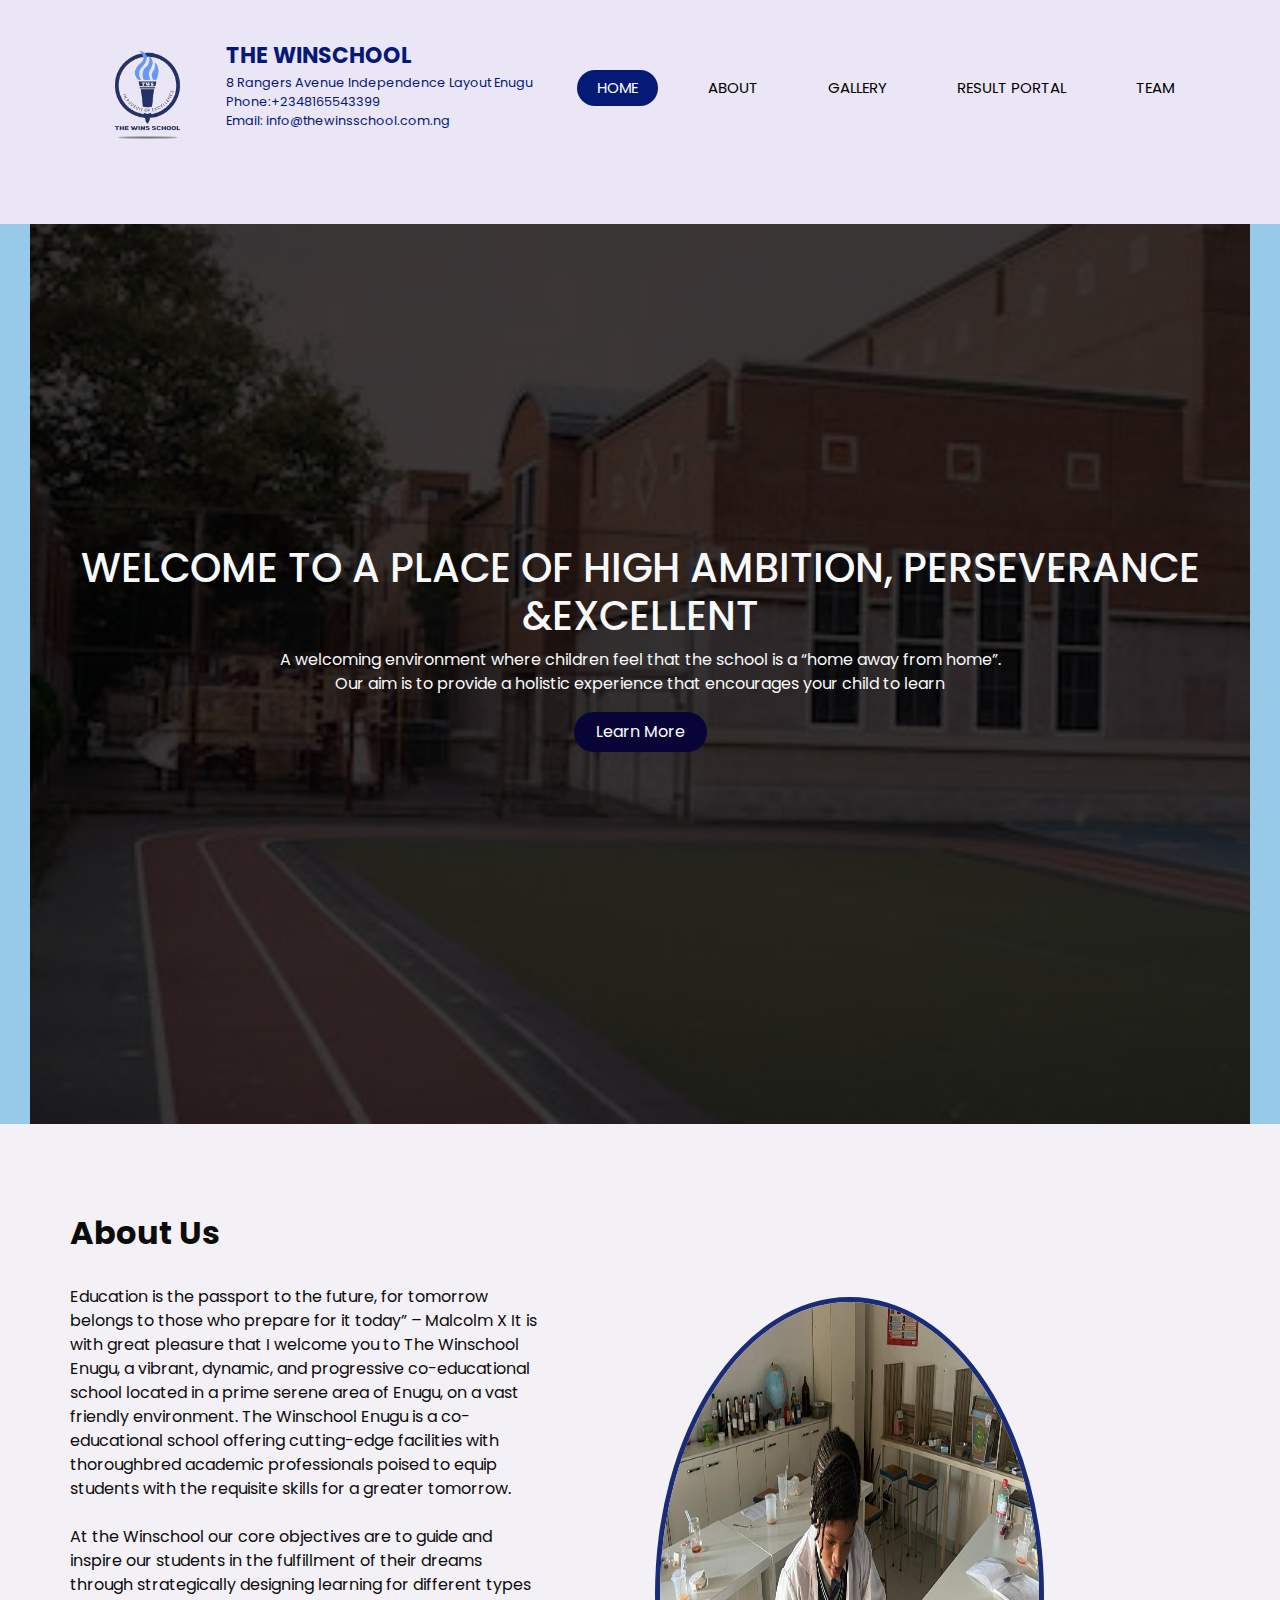
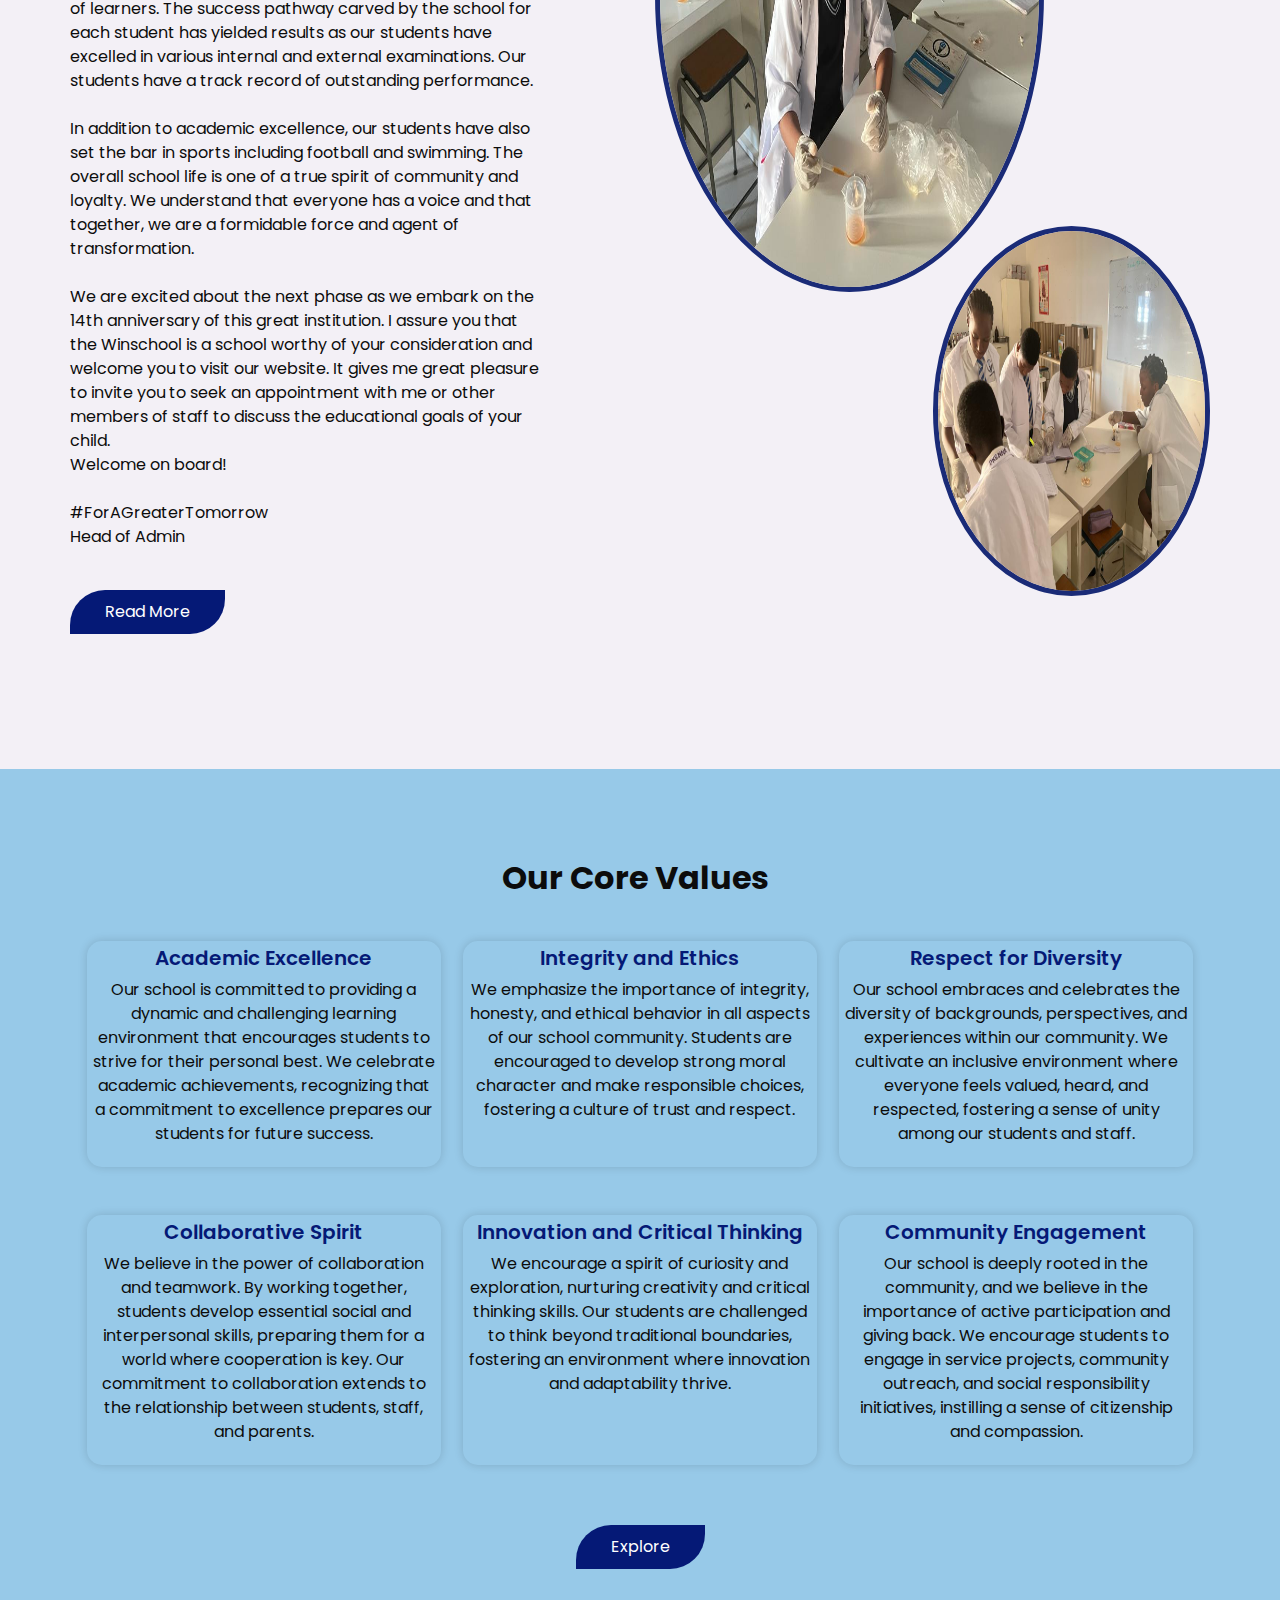
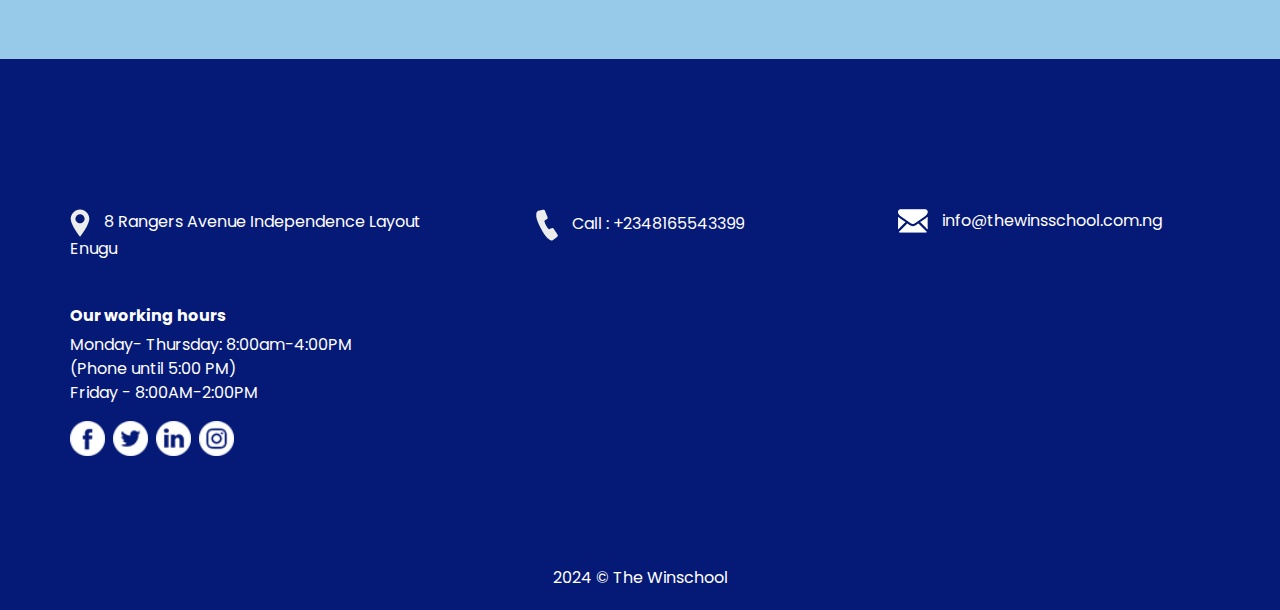
==== about.html @ da22a0fa "commit" ====
<!DOCTYPE html>
<html>

<head>
  <!-- Basic -->
  <meta charset="utf-8" />
  <meta http-equiv="X-UA-Compatible" content="IE=edge" />
  <!-- Mobile Metas -->
  <meta name="viewport" content="width=device-width, initial-scale=1, shrink-to-fit=no" />
  <!-- Site Metas -->
  <meta name="keywords" content="" />
  <meta name="description" content="" />
  <meta name="author" content="" />

  <title>THE WINSCHOOL</title>


  <!-- slider stylesheet -->
  <link rel="stylesheet" type="text/css" href="https://cdnjs.cloudflare.com/ajax/libs/OwlCarousel2/2.1.3/assets/owl.carousel.min.css" />

  <!-- bootstrap core css -->
  <link rel="stylesheet" type="text/css" href="css/bootstrap.css" />

  <!-- fonts style -->
  <link href="https://fonts.googleapis.com/css?family=Poppins:400,600,700&display=swap" rel="stylesheet">
  <!-- Custom styles for this template -->
  <link href="css/style.css" rel="stylesheet" />

  <!-- carousel style -->
  <!-- <link rel="stylesheet" href="owlcarousel/css/owl.carousel.min.css">
  <link rel="stylesheet" href="owlcarousel/css/owl.theme.default.min.css"> -->

  <!-- responsive style -->
  <link href="css/responsive.css" rel="stylesheet" />
</head>

<body class="sub_page" style="background-color: rgb(151, 201, 232);">

  <div class="hero_area">
    <!-- header section strats -->
    <header class="header_section pb-5">
      <div class="container">
        <nav class="navbar navbar-expand-lg custom_nav-container ">
          <a class="navbar-brand" href="index.html">
            <img  style="width: 150px;"  src="images/logo.png" alt="">
            <span>
              THE WINSCHOOL
            <h6><small>8 Rangers Avenue Independence Layout Enugu 
             <br> Phone:+2348165543399
             <br> Email: info@thewinsschool.com.ng</small></h6>
            </span>
          </a>
          <button class="navbar-toggler" type="button" data-toggle="collapse" data-target="#navbarSupportedContent"
            aria-controls="navbarSupportedContent" aria-expanded="false" aria-label="Toggle navigation">
            <span class="s-1"> </span>
            <span class="s-2"> </span>
            <span class="s-3"> </span>
          </button>

          <div class="collapse navbar-collapse" id="navbarSupportedContent">
            <div class="d-flex ml-auto flex-column flex-lg-row align-items-center">
              <ul class="navbar-nav  ">
                <li class="nav-item active">
                  <a class="nav-link" href="index.html">Home <span class="sr-only">(current)</span></a>
                </li>
                <li class="nav-item">
                  <a class="nav-link" href="about.html"> About</a>
                </li>
                <li class="nav-item">
                  <a class="nav-link" href="gallery.html"> Gallery </a>
                </li>
                <li class="nav-item">
                  <a class="nav-link" href="check-result.html">Result Portal </a>
                </li>
                <li class="nav-item">
                  <a class="nav-link" href="our team.html"> Team </a>
                </li>
              </ul>
            </div>
          </div>
        </nav>
      </div>
    </header>
    <!-- end header section -->
  </div>
  <div class="container-fluid">
     <div class="col-md-12">
      <div class="content " style="background: #3c3636 url(./images/eviron.jpeg) no-repeat center; opacity: 1.5; background-blend-mode: multiply; background-size: cover; height: 100vh;">
        <div class="text-box text-center text-light" style="padding-top: 20em;">
          <h1 class="">WELCOME TO A PLACE OF HIGH AMBITION, PERSEVERANCE &EXCELLENT</h1>
          <p >  A welcoming environment where children feel that the school is a “home away from home”.  
            <br> Our aim is to provide a holistic experience that encourages your child to learn <br> </p>
          <button style="border: #090437; border-radius: 35px; background-color: #090437; color: #fff; padding: 8px 22px;">Learn More</button>
        </div>
      </div>
     </div>
  </div>

  <!-- about section -->
  <section class="about_section layout_padding">
    <div class="container">
      <div class="row">
        <div class="col-md-6">
          <div class="detail-box">
            <div class="heading_container">
              <h2>
                About Us
              </h2>
            </div>
            <!-- <h4>History of our School</h4> -->
            <p>
              Education is the passport to the future, for tomorrow belongs to those who prepare for it today”
              – Malcolm X

            
              It is with great pleasure that I welcome you to The Winschool Enugu, a vibrant, dynamic, and progressive co-educational school located in a prime serene area of Enugu, on a vast friendly environment.   
              The Winschool Enugu is a co-educational school offering cutting-edge facilities with thoroughbred academic professionals poised to equip students with the requisite skills for a greater tomorrow. <br> <br>

              At the Winschool our core objectives are to guide and inspire our students in the fulfillment of their dreams through strategically designing learning for different types of learners.
              The success pathway carved by the school for each student has yielded results as our students have excelled in various internal and external examinations. Our students have a track record of outstanding performance. <br><br>
              
              In addition to academic excellence, our students have also set the bar in sports including football and swimming.
              The overall school life is one of a true spirit of community and loyalty. We understand that everyone has a voice and that together, we are a formidable force and agent of transformation. <br><br>

              We are excited about the next phase as we embark on the 14th anniversary of this great institution. I assure you that the Winschool is a school worthy of your consideration and welcome you to visit our website. It gives me great pleasure to invite you to seek an appointment with me or other members of staff to discuss the educational goals of your child.  <br>
              Welcome on board!<br><br>

              #ForAGreaterTomorrow<br>
              Head of Admin

            </p>
            <a href="">
              Read More
            </a>
          </div>
        </div>
        <div class="col-md-6">
          <div class="img_container">
            <div class="img-box b1">
              <img src="images/lab.jpeg" alt="" style="height: 65vh;"/>
            </div>
            <div class="img-box b2">
              <img src="images/labb.jpg" alt="" style="height: 40vh;"/>
            </div>
          </div>

        </div>

      </div>
    </div>
  </section>

  <!-- end about section -->

  <!--  Insight -->
  <section class="service_section layout_padding">
    <div class="container">
      <div class="heading_container">
        <h2>
          Our Core Values
        </h2>
      </div>

      <div class="service_container">
        <div class="box mb-5">
          <!-- <div class="img-box">
            <img src="images/chem_lab.jpg" class="img1" alt="">
          </div> -->
          <div class="detail-box">
            <h5>
              Academic Excellence
            </h5>
            <p>
              Our school is committed to providing a dynamic and challenging learning environment that encourages students to strive for their personal best. 
              We celebrate academic achievements, recognizing that a commitment to excellence prepares our students for future success.
            </p>
          </div>
        </div>
        <div class="box mb-5">
          <div class="detail-box">
            <h5>
              Integrity and Ethics
            </h5>
            <p>
            We emphasize the importance of integrity, honesty, and ethical behavior in all aspects of our school community. Students are encouraged to develop strong moral character and make responsible choices, fostering a culture of trust and respect.
            </p>
          </div>
        </div>
        <div class="box mb-5 active">
          <div class="detail-box">
            <h5>
              Respect for Diversity
            </h5>
            <p>
             Our school embraces and celebrates the diversity of backgrounds, perspectives, and experiences within our community. We cultivate an inclusive environment where everyone feels valued, heard, and respected, fostering a sense of unity among our students and staff.
            </p>
          </div>
        </div>
        <div class="box">
          <div class="detail-box">
            <h5>
              Collaborative Spirit
            </h5>
            <p>
           We believe in the power of collaboration and teamwork. By working together, students develop essential social and interpersonal skills, preparing them for a world where cooperation is key. Our commitment to collaboration extends to the relationship between students, staff, and parents.
            </p>
          </div>
        </div>
        <div class="box ">
          <div class="detail-box">
            <h5>
              Innovation and Critical Thinking
            </h5>
            <p>
              We encourage a spirit of curiosity and exploration, nurturing creativity and critical thinking skills. 
              Our students are challenged to think beyond traditional boundaries, fostering an environment where innovation and adaptability thrive.
          </div>
        </div>
        <div class="box">
          <div class="detail-box">
            <h5>
              Community Engagement
            </h5>
            <p>
              Our school is deeply rooted in the community, and we believe in the importance of active participation and giving back.
               We encourage students to engage in service projects, community outreach, and social responsibility initiatives, 
               instilling a sense of citizenship and compassion.
            </p>
          </div>
        </div>
      </div>
      <div class="btn-box">
        <a href="">
          Explore
        </a>
      </div>
    </div>
  </section>
  <!-- end insight -->

  <!-- contact section -->
  <section class="info_section layout_padding">
    <div class="container">
      <div class="info_contact">
        <div class="row">
          <div class="col-md-4">
            <a href="">
              <img src="images/location-white.png" alt="">
              <span>
                8 Rangers Avenue Independence Layout Enugu
              </span>
            </a>
          </div>
          <div class="col-md-4">
            <a href="">
              <img src="images/telephone-white.png" alt="">
              <span>
                Call : +2348165543399
              </span>
            </a>
          </div>
          <div class="col-md-4">
            <a href="">
              <img src="images/envelope-white.png" alt="">
              <span>
                info@thewinsschool.com.ng
              </span>
            </a>
          </div>
         
        </div>
        
      </div>
      <!-- <div class="col-md-4">
        <a href="">
          <img src="images/envelope-white.png" alt="">
          <span>
            info@thewinsschool.com.ng <br><br>
          </span>
        </a>
      </div> -->
      <div>
          
        <h6>
         Our working hours
        </h6>
        <p>Monday- Thursday: 8:00am-4:00PM <br>
          (Phone until 5:00 PM) <br>
          Friday - 8:00AM-2:00PM <br>
        </p>
      </div>
      <div class="row">
        <div class="col-md-4 col-lg-3">
          <div class="info_social">
            <div>
              <a href="https://facebook.com">
                <img src="images/fb.png" alt="">
              </a>
            </div>
            <div>
              <a href="https://twitter.com">
                <img src="images/twitter.png" alt="">
              </a>
            </div>
            <div>
              <a href="https://linkedin">
                <img src="images/linkedin.png" alt="">
              </a>
            </div>
            <div>
              <a href="https://instagram.com">
                <img src="images/instagram.png" alt="">
              </a>
            </div>
          </div>
          <div>
          </div>
        </div>
        
      </div>
    </div>
    
  </section>

  <!-- end info section -->

  <!-- footer section -->
  <footer class="container-fluid footer_section">
    <div class="container">
      <div class="row">
        <div class="col-lg-7 col-md-9 mx-auto">
          <p>2024
            &copy;
            <a href="https://conceptschool.com">The Winschool</a>
          </p>
        </div>
      </div>
    </div>
  </footer>
  <!-- footer section -->
  <script src="js/jquery-3.4.1.min.js"></script>
  <script src="js/bootstrap.js"></script>

</body>

</html>
---- css/style.css ----
/* #f5b47ae2 */
body {
  font-family: "Poppins", sans-serif;
  color: #0c0c0c;
  background-color: #f8f5f5;
}

.layout_padding {
  padding-top: 90px;
  padding-bottom: 90px;
}

.layout_padding2 {
  padding-top: 45px;
  padding-bottom: 45px;
}

.layout_padding2-top {
  padding-top: 45px;
}

.layout_padding2-bottom {
  padding-bottom: 45px;
}

.layout_padding-top {
  padding-top: 90px;
}

.layout_padding-bottom {
  padding-bottom: 90px;
}

.heading_container {
  display: -webkit-box;
  display: -ms-flexbox;
  display: flex;
  -webkit-box-pack: start;
      -ms-flex-pack: start;
          justify-content: flex-start;
  -webkit-box-align: center;
      -ms-flex-align: center;
          align-items: center;
  text-align: center;
}

.heading_container h2 {
  position: relative;
  font-weight: bold;
  margin-right: 10px;
}

.heading_container img {
  width: 30px;
}

/*header section*/
.hero_area {
  height: 98vh;
  position: relative;
  display: -webkit-box;
  display: -ms-flexbox;
  display: flex;
  -webkit-box-orient: vertical;
  -webkit-box-direction: normal;
      -ms-flex-direction: column;
          flex-direction: column;
  background-color: #eae6f5;
}

.sub_page .hero_area {
  height: auto;
}

.header_section .container {
  padding: 0;
}

.header_section .nav_container {
  margin: 0 auto;
}

.custom_nav-container .navbar-nav .nav-item .nav-link {
  padding: 7px 20px;
  margin: 10px 15px;
  color: #000000;
  text-align: center;
  border-radius: 35px;
  text-transform: uppercase;
  font-size: 15px;
}

.custom_nav-container .navbar-nav .nav-item.active .nav-link, .custom_nav-container .navbar-nav .nav-item:hover .nav-link {
  background-color: #051976;
  color: #ffffff;
}

a,
a:hover,
a:focus {
  text-decoration: none;
}

a:hover,
a:focus {
  color: initial;
}

.btn,
.btn:focus {
  outline: none !important;
  -webkit-box-shadow: none;
          box-shadow: none;
}

.custom_nav-container .nav_search-btn {
  background-image: url(../images/search-icon.png);
  background-size: 22px;
  background-repeat: no-repeat;
  background-position-y: 7px;
  width: 35px;
  height: 35px;
  padding: 0;
  border: none;
}

.navbar-brand {
  display: -webkit-box;
  display: -ms-flexbox;
  display: flex;
  -webkit-box-align: center;
      -ms-flex-align: center;
          align-items: center;
}

.navbar-brand img {
  margin-right: 5px;
  width: 35px;
}

.navbar-brand span {
  font-size: 22px;
  font-weight: 700;
  color: #051976;
}

.custom_nav-container {
  z-index: 99999;
}

.navbar-expand-lg .navbar-collapse {
  -webkit-box-align: end;
      -ms-flex-align: end;
          align-items: flex-end;
}

.custom_nav-container .navbar-toggler {
  outline: none;
}

.custom_nav-container .navbar-toggler {
  padding: 0;
  width: 37px;
  height: 42px;
}

.custom_nav-container .navbar-toggler span {
  display: block;
  width: 35px;
  height: 4px;
  background-color: #051976;
  margin: 7px 0;
  -webkit-transition: all .3s;
  transition: all .3s;
}

.custom_nav-container .navbar-toggler[aria-expanded="true"] .s-1 {
  -webkit-transform: rotate(45deg);
          transform: rotate(45deg);
  margin: 0;
  margin-bottom: -4px;
}

.custom_nav-container .navbar-toggler[aria-expanded="true"] .s-2 {
  display: none;
}

.custom_nav-container .navbar-toggler[aria-expanded="true"] .s-3 {
  -webkit-transform: rotate(-45deg);
          transform: rotate(-45deg);
  margin: 0;
  margin-top: -4px;
}

.custom_nav-container .navbar-toggler[aria-expanded="false"] .s-1,
.custom_nav-container .navbar-toggler[aria-expanded="false"] .s-2,
.custom_nav-container .navbar-toggler[aria-expanded="false"] .s-3 {
  -webkit-transform: none;
          transform: none;
}

/*end header section*/
/* slider section */
.slider_section {
  -webkit-box-flex: 1;
      -ms-flex: 1;
          flex: 1;
  display: -webkit-box;
  display: -ms-flexbox;
  display: flex;
  -webkit-box-align: center;
      -ms-flex-align: center;
          align-items: center;
  position: relative;
  z-index: 2;
  color: #3b3a3a;
  padding-bottom: 90px;
}

.slider_section .row {
  -webkit-box-align: center;
      -ms-flex-align: center;
          align-items: center;
}

.slider_section .detail_box {
  color: #000000;
}

.slider_section .detail_box h1 {
  text-transform: uppercase;
  font-weight: bold;
}

.slider_section .detail_box p {
  margin-top: 20px;
}

.slider_section .detail_box a {
  display: inline-block;
  padding: 10px 40px;
  background-color: #051976;
  color: #ffffff;
  border-bottom-right-radius: 35px;
  border-top-left-radius: 35px;
  margin-top: 35px;
}

.slider_section .detail_box a:hover {
  background-color: #0b2ecc;
}

.slider_section .img_container {
  border: 7px solid #11205f;
  border-radius: 100%;
  overflow: hidden;
}

.slider_section .img_container div#carouselExampleContarols {
  width: 100%;
  position: unset;
}

.slider_section .img_container .img-box img {
  width: 100%;
}

.slider_section .carousel-control-prev,
.slider_section .carousel-control-next {
  top: initial;
  left: initial;
  bottom: 5%;
  right: 10%;
  width: 45px;
  height: 45px;
  border: none;
  border-radius: 100%;
  opacity: 1;
  background-repeat: no-repeat;
  background-size: 8px;
  background-position: center;
}

.slider_section .carousel-control-prev {
  background-image: url(../images/prev.png);
  background-color: peachpuff;
  -webkit-transform: translate(-85px, 30px);
          transform: translate(-85px, 30px);
}

.slider_section .carousel-control-next {
  background-image: url(../images/next.png);
  background-color: #051976;
  -webkit-transform: translate(-45px, 0);
          transform: translate(-45px, 0);
}






.service_section {
  text-align: center;
}

.service_section .heading_container {
  -webkit-box-pack: center;
      -ms-flex-pack: center;
          justify-content: center;
}

.service_section .service_container {
  display: -webkit-box;
  display: -ms-flexbox;
  display: flex;
  -webkit-box-pack: center;
      -ms-flex-pack: center;
          justify-content: center;
  padding: 35px 0;
  -ms-flex-wrap: wrap;
      flex-wrap: wrap;
}

.service_section .service_container .box {
  margin: 0 1%;
  -ms-flex-preferred-size: 31%;
      flex-basis: 31%;
  padding: 5px 5px;
  border-radius: 15px;
  -webkit-box-shadow: 0 0 10px 0 rgba(0, 0, 0, 0.15);
          box-shadow: 0 0 10px 0 rgba(0, 0, 0, 0.15);
  overflow: hidden;
  -webkit-transition: all .1s;
  transition: all .1s;
}

.service_section .service_container .box .img-box {
  height: 22.5rem;
}

.service_section .service_container .box .img-box img {
  width: 100%;
  object-fit: fill;
}

.service_section .service_container .box .detail-box {
  /* margin-top: 25px; */
}

.service_section .service_container .box .detail-box h5 {
  color: #051976;
  font-weight: 600;
  position: relative;
}


.service_section .btn-box {
  display: -webkit-box;
  display: -ms-flexbox;
  display: flex;
  -webkit-box-pack: center;
      -ms-flex-pack: center;
          justify-content: center;
  margin-top: 25px;
}

.service_section .btn-box a {
  display: inline-block;
  padding: 10px 35px;
  background-color: #051976;
  color: #ffffff;
  border-bottom-right-radius: 35px;
  border-top-left-radius: 35px;
}

.service_section .btn-box a:hover {
  background-color: #051976;
}

.about_section {
  background-color: #f3f0f6;
}

.about_section .row {
  -webkit-box-align: center;
      -ms-flex-align: center;
          align-items: center;
}

.about_section .img_container {
  display: -webkit-box;
  display: -ms-flexbox;
  display: flex;
  -webkit-box-orient: vertical;
  -webkit-box-direction: normal;
      -ms-flex-direction: column;
          flex-direction: column;
}

.about_section .img_container .img-box {
  border: 5px solid #1a2b77;
  border-radius: 100%;
  overflow: hidden;
}

.about_section .img_container .img-box.b1 {
  width: 70%;
}

.about_section .img_container .img-box.b2 {
  width: 50%;
  margin-left: auto;
  margin-top: -12%;
}

.about_section .img_container .img-box img {
  width: 100%;
}

.about_section .detail-box {
  margin-right: 15%;
}

.about_section .detail-box p {
  margin-top: 25px;
}

.about_section .detail-box a {
  display: inline-block;
  padding: 10px 35px;
  background-color: #051976;
  color: #ffffff;
  border-bottom-right-radius: 35px;
  border-top-left-radius: 35px;
  margin: 25px 0 45px 0;
}

.about_section .detail-box a:hover {
  background-color: #283675;
}

.blog_section .heading_container {
  -webkit-box-pack: center;
      -ms-flex-pack: center;
          justify-content: center;
}

.blog_section .heading_container h2::before {
  background-color: #ffffff;
}

.blog_section .box {
  margin-top: 55px;
  background-color: #ffffff;
  -webkit-box-shadow: 0 0 10px 0 rgba(0, 0, 0, 0.15);
          box-shadow: 0 0 10px 0 rgba(0, 0, 0, 0.15);
}

.blog_section .box .img-box {
  position: relative;
}

.blog_section .box .img-box img {
  width: 100%;
}

.blog_section .box .detail-box {
  padding: 25px 25px 15px;
}

.blog_section .box .detail-box h5 {
  font-weight: bold;
}

.contact_section {
  position: relative;
}

.contact_section form {
  margin-top: 45px;
  padding-right: 35px;
}

.contact_section input {
  width: 100%;
  border: none;
  height: 50px;
  margin-bottom: 25px;
  padding-left: 25px;
  background-color: transparent;
  outline: none;
  color: #101010;
  -webkit-box-shadow: 0px 2px 5px 0px rgba(0, 0, 0, 0.16);
  box-shadow: 0px 2px 5px 0px rgba(0, 0, 0, 0.16);
}

.contact_section input::-webkit-input-placeholder {
  color: #737272;
}

.contact_section input:-ms-input-placeholder {
  color: #737272;
}

.contact_section input::-ms-input-placeholder {
  color: #737272;
}

.contact_section input::placeholder {
  color: #737272;
}

.contact_section input.message-box {
  height: 120px;
}

.contact_section button {
  border: none;
  display: inline-block;
  padding: 12px 45px;
  background-color:#051976;
  color: #ffffff;
  border-radius: 0px;
  margin-top: 35px;
}

.contact_section button:hover {
  background-color: #1436cd;
}

.contact_section .map_container {
  height: 100%;
  min-height: 325px;
}

.contact_section .map_container .map-responsive {
  height: 100%;
}

.map-responsive ul li {
  padding-bottom: 10px;
}

.footer_bg {
  /* background-image: url(../images/footer-bg.png); */
  /* background-size: cover;
  background-position: top; */
}

/* info section */
.info_section {
  background-color: #051976;
  color: #ffffff;
}

.info_section h6 {
  font-weight: bold;
}

.info_section .info_contact {
  margin-top: 60px;
  margin-bottom: 45px;
  
}

.info_section .info_contact .col-md-4 {
  display: -webkit-box;
  display: -ms-flexbox;
  display: flex;
  -webkit-box-pack: center;
      -ms-flex-pack: center;
          justify-content: center;
}

.info_section .info_contact a {
  color: #ffffff;
}

.info_section .info_contact img {
  max-width: 100%;
  margin-right: 10px;
}

.info_section .info_form {
  margin: 0 auto;
  margin-bottom: 45px;
}

.info_section .info_form h4 {
  text-transform: uppercase;
  text-align: center;
  margin-bottom: 20px;
}

.info_section .info_form form {
  display: -webkit-box;
  display: -ms-flexbox;
  display: flex;
  -webkit-box-align: center;
      -ms-flex-align: center;
          align-items: center;
}

.info_section .info_form form input {
  /* background-color: #ffffff; */
  border: none;
  -webkit-box-flex: 2.5;
      -ms-flex: 2.5;
          flex: 2.5;
  outline: none;
  color: #000000;
  min-height: 42.4px;
  padding-left: 15px;
}

.info_section .info_form form input ::-webkit-input-placeholder {
  color: #ffffff;
  opacity: 0.2;
}

.info_section .info_form form input :-ms-input-placeholder {
  color: #ffffff;
  opacity: 0.2;
}

.info_section .info_form form input ::-ms-input-placeholder {
  color: #ffffff;
  opacity: 0.2;
}

.info_section .info_form form input ::placeholder {
  color: #ffffff;
  opacity: 0.2;
}

.info_section .info_form form button {
  -webkit-box-flex: 1;
      -ms-flex: 1;
          flex: 1;
  border: none;
  display: inline-block;
  padding: 10px 30px;
  background-color: #1f3283;
  color: #ffffff;
  border-radius: 0;
  font-size: 15px;
  text-transform: uppercase;
}

.info_section .info_form form button:hover {
  background-color: #263a95;
}

.info_section .box {
  display: -webkit-box;
  display: -ms-flexbox;
  display: flex;
}

.info_section .info_social {
  display: -webkit-box;
  display: -ms-flexbox;
  display: flex;
}

.info_section .info_social img {
  width: 35px;
  margin-right: 8px;
}

/* end info section */
/* footer section*/
.footer_section {
  display: -webkit-box;
  display: -ms-flexbox;
  display: flex;
  -webkit-box-pack: center;
      -ms-flex-pack: center;
          justify-content: center;
  position: relative;
  background-color: #051976;
}

.footer_section p {
  color: #ffffff;
  margin: 0 auto;
  text-align: center;
  padding: 20px;
}

.footer_section p a {
  color: #ffffff;
}


.logo{
  width: 50%;
  height: 200px;
}
/*# sourceMappingURL=style.css.map */
---- css/responsive.css ----
@media (max-width: 1120px) {}

@media (max-width: 992px) {

  .hero_area {
    height: auto;
  }

  .header_section {
    padding-top: 10px;
  }

  #navbarSupportedContent {
    margin-top: 25px;
  }

  .slider_section {

    padding-top: 75px;
    padding-bottom: 150px;

  }

  .about_section .img-box {
    margin: 0 5%;
  }

  .about_section .detail-box {
    margin-right: 5%;
  }

  .service_section .service_container .box {
    -ms-flex-preferred-size: 48%;
    flex-basis: 48%;
  }

  .about_section .img_container .img-box.b2 {
    margin-top: -5%;
  }

}

@media (max-width: 768px) {


  .slider_section .detail_box {
    text-align: center;
  }

  .slider_section .img_content {
    margin-top: 55px;
  }

  .contact_section .map_container {
    margin-top: 45px;
  }

  .info_section .info_contact a {
    margin-bottom: 15px;
  }

  .info_section .info_social {
    justify-content: center;
  }

  .service_section .service_container .box {
    flex-basis: 98%;
  }

  .contact_section form {
    padding-right: 0;
  }

  .info_section .info_contact a {
    text-align: center;
  }
}

@media (max-width: 576px) {
  .about_section .img_container .img-box.b1 {
    width: 80%;
  }

  .about_section .img_container .img-box.b2 {
    width: 55%;
  }

  .info_section .info_form form {
    flex-direction: column;
  }

  .info_section .info_form form input {
    width: 100%;
  }

  .info_section .info_form form button {
    margin-top: 15px;
    padding: 10px 40px;
  }
}

@media (max-width: 480px) {}

@media (max-width: 420px) {

  .slider_section .carousel-control-prev,
  .slider_section .carousel-control-next {
    right: 0;
  }
}

@media (max-width: 360px) {}

@media (min-width: 1200px) {
  .container {
    max-width: 1170px;
  }
}
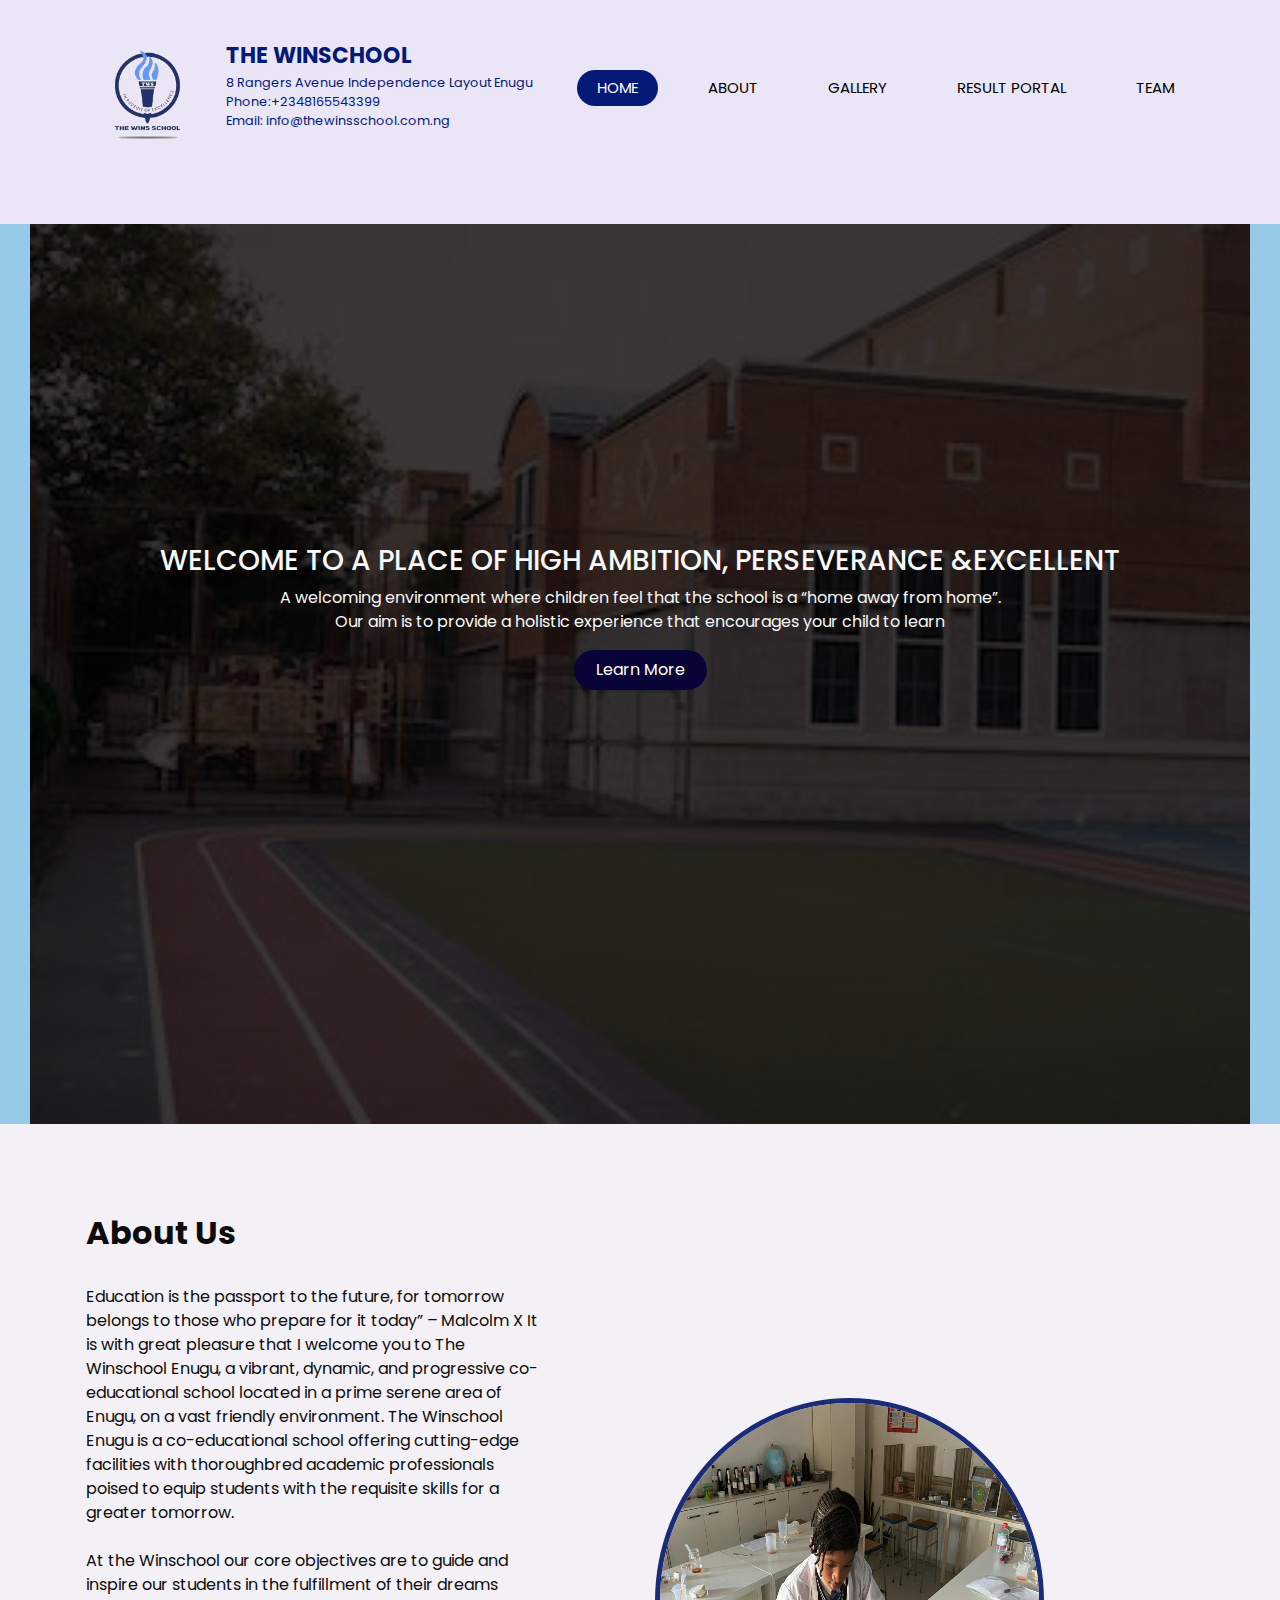
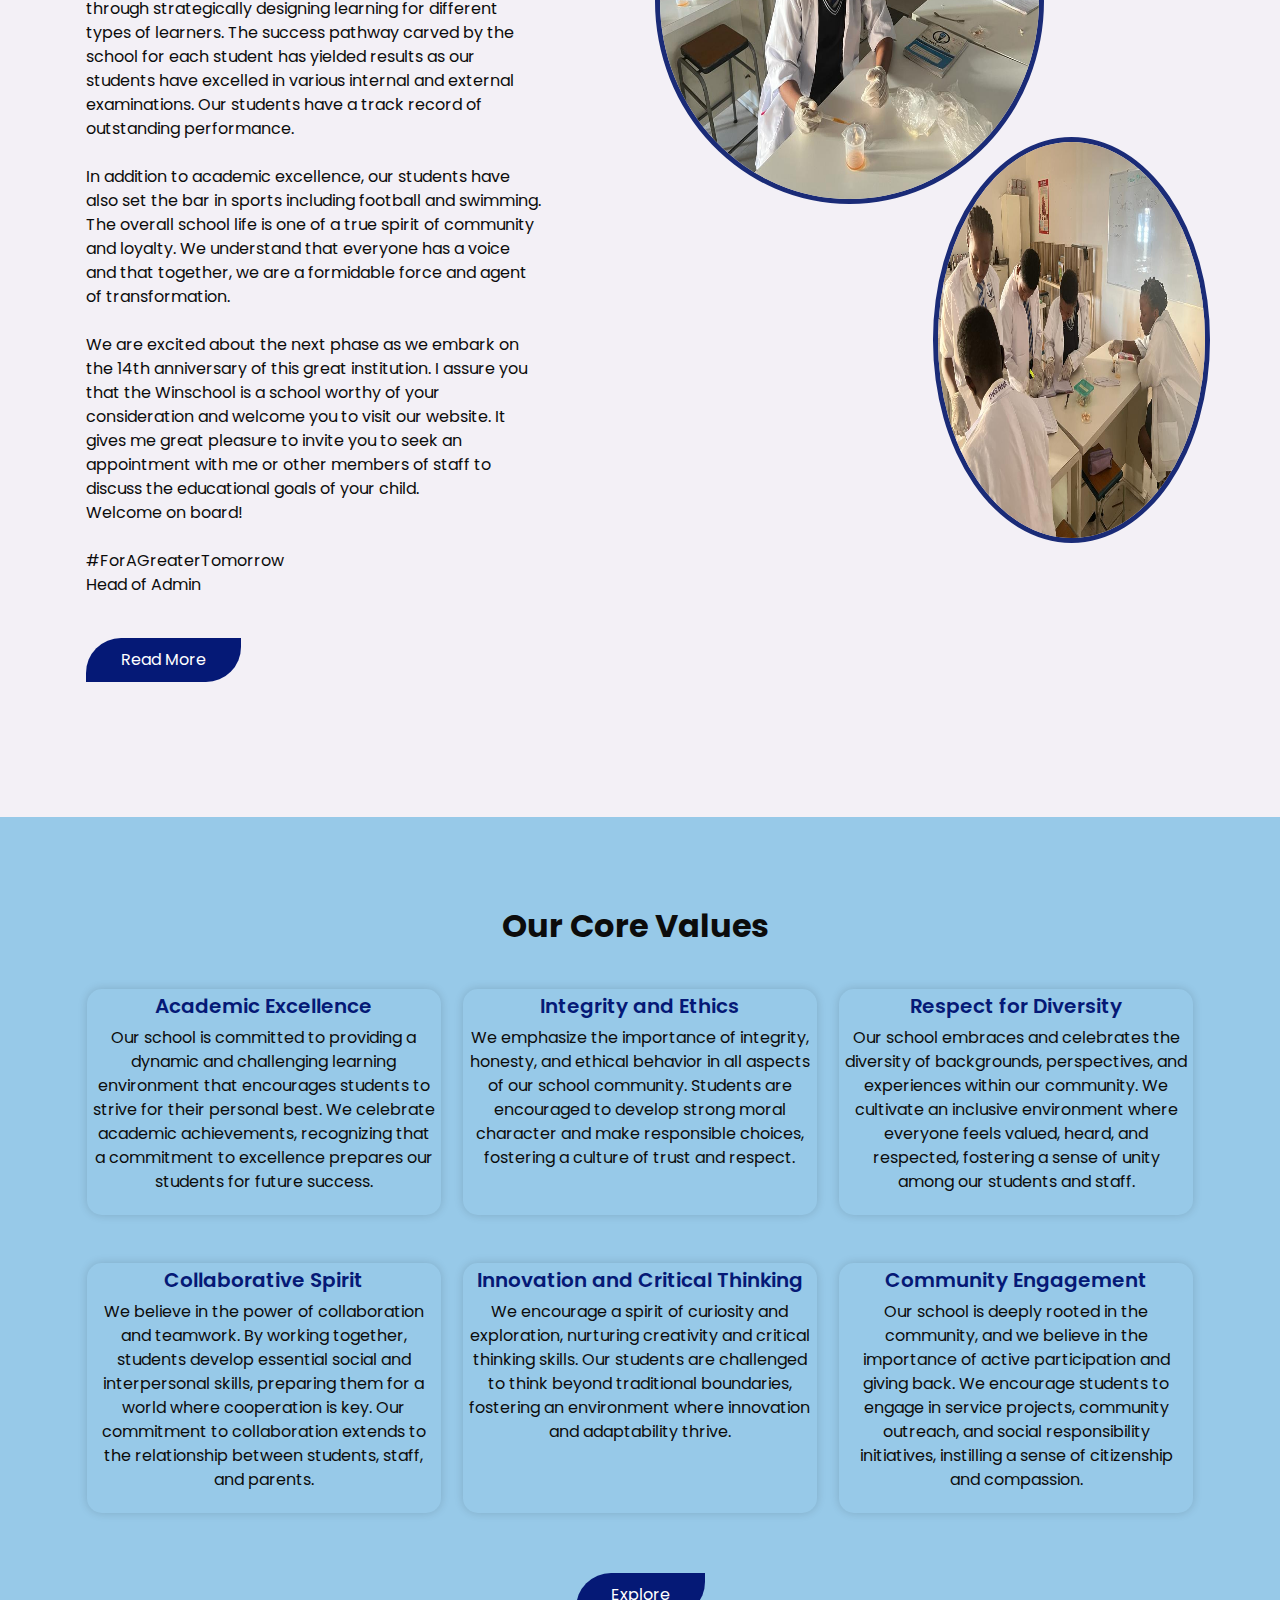
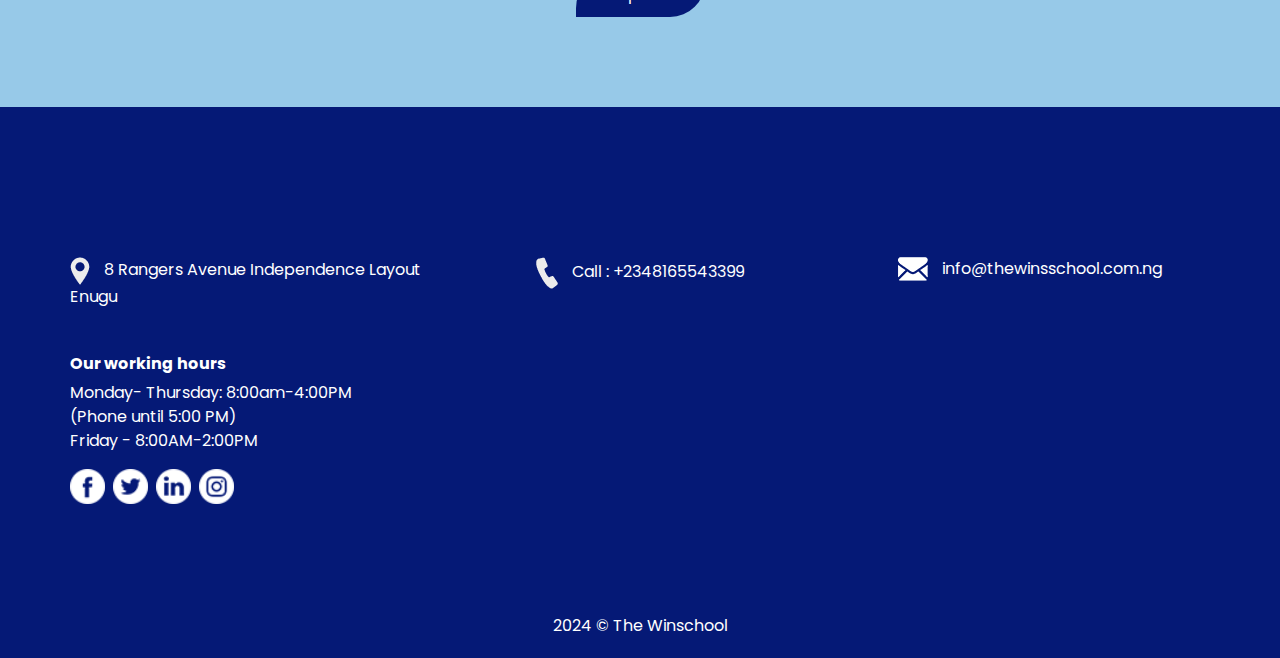
==== commit 618c8622: "Update about.html" ====
--- a/about.html
+++ b/about.html
@@ -87,7 +87,7 @@
      <div class="col-md-12">
       <div class="content " style="background: #3c3636 url(./images/eviron.jpeg) no-repeat center; opacity: 1.5; background-blend-mode: multiply; background-size: cover; height: 100vh;">
         <div class="text-box text-center text-light" style="padding-top: 20em;">
-          <h1 class="">WELCOME TO A PLACE OF HIGH AMBITION, PERSEVERANCE &EXCELLENT</h1>
+          <h3 class="">WELCOME TO A PLACE OF HIGH AMBITION, PERSEVERANCE &EXCELLENT</h3>
           <p >  A welcoming environment where children feel that the school is a “home away from home”.  
             <br> Our aim is to provide a holistic experience that encourages your child to learn <br> </p>
           <button style="border: #090437; border-radius: 35px; background-color: #090437; color: #fff; padding: 8px 22px;">Learn More</button>
@@ -101,7 +101,7 @@
     <div class="container">
       <div class="row">
         <div class="col-md-6">
-          <div class="detail-box">
+          <div class="detail-box" style="padding-left: 1rem;">
             <div class="heading_container">
               <h2>
                 About Us
@@ -137,10 +137,10 @@
         <div class="col-md-6">
           <div class="img_container">
             <div class="img-box b1">
-              <img src="images/lab.jpeg" alt="" style="height: 65vh;"/>
+              <img src="images/lab.jpeg" alt="" style="height: 44vh;"/>
             </div>
             <div class="img-box b2">
-              <img src="images/labb.jpg" alt="" style="height: 40vh;"/>
+              <img src="images/labb.jpg" alt="" style="height: 44vh;"/>
             </div>
           </div>
 
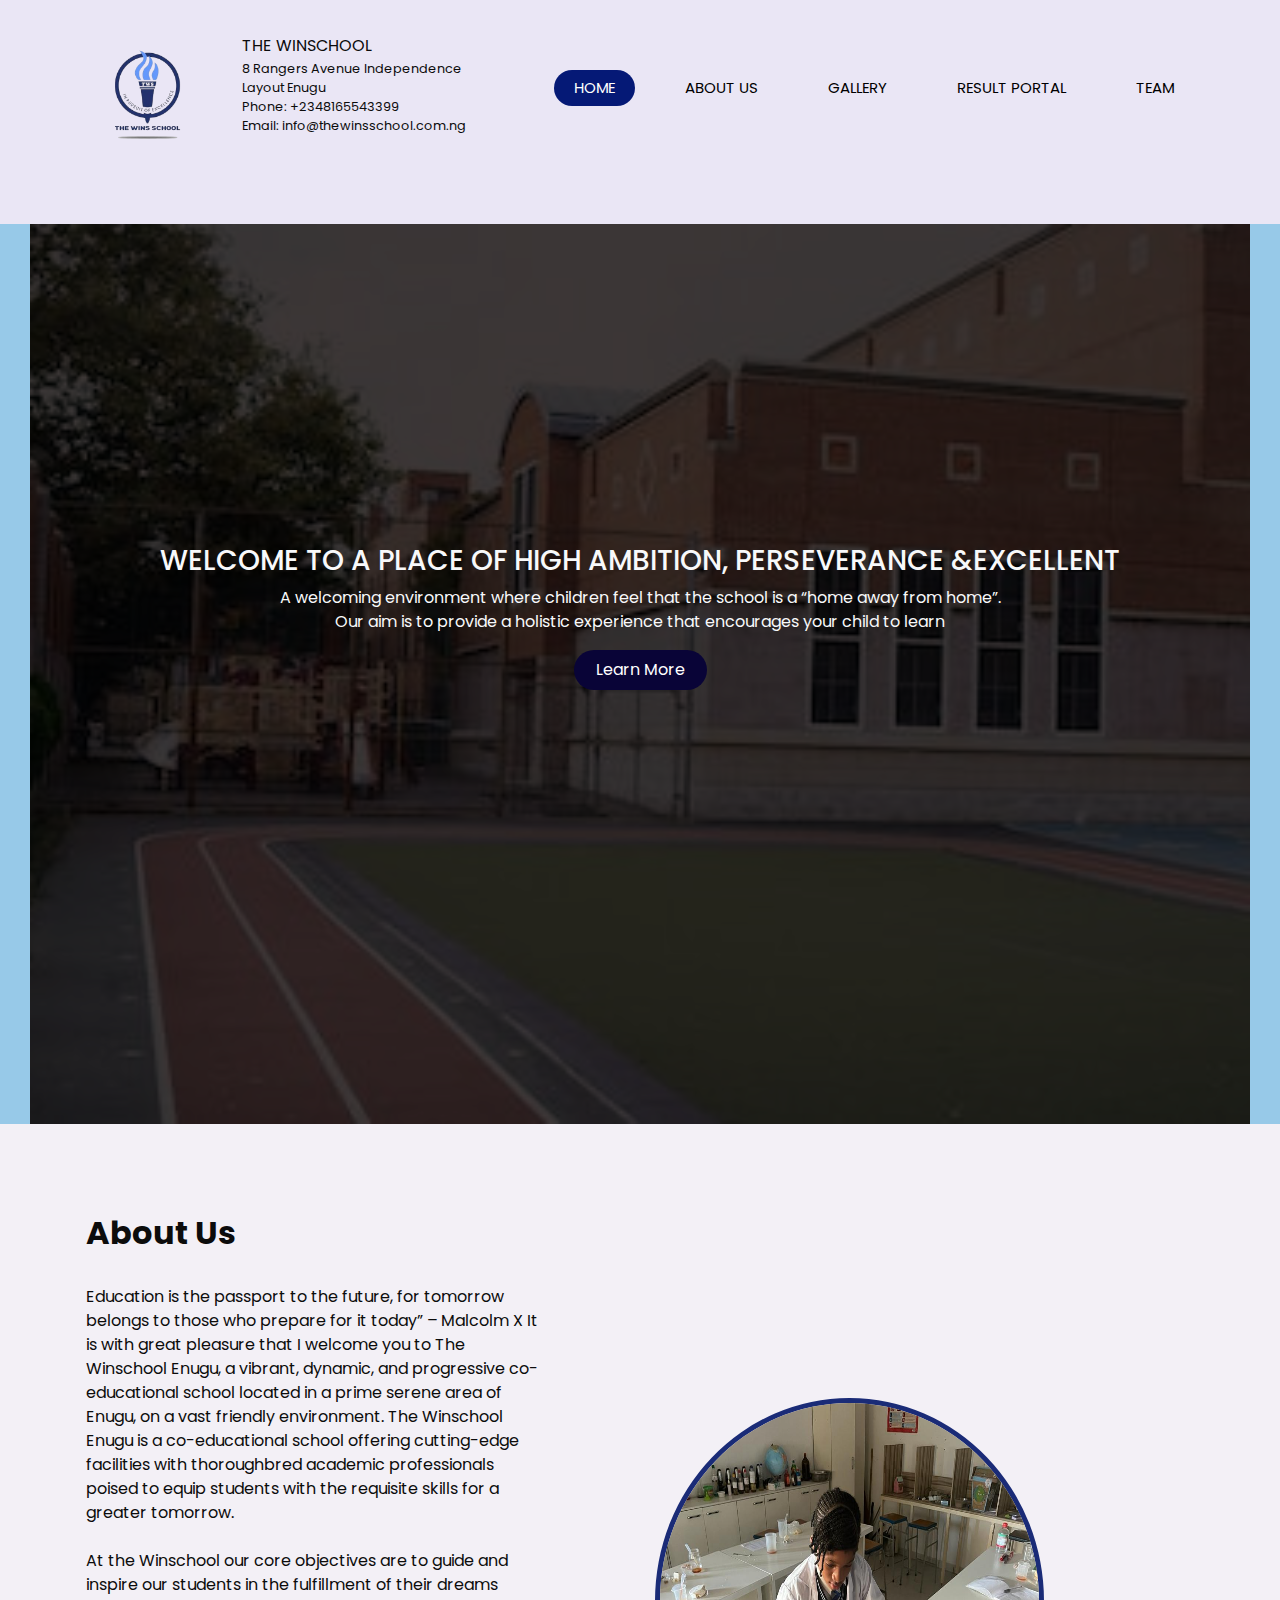
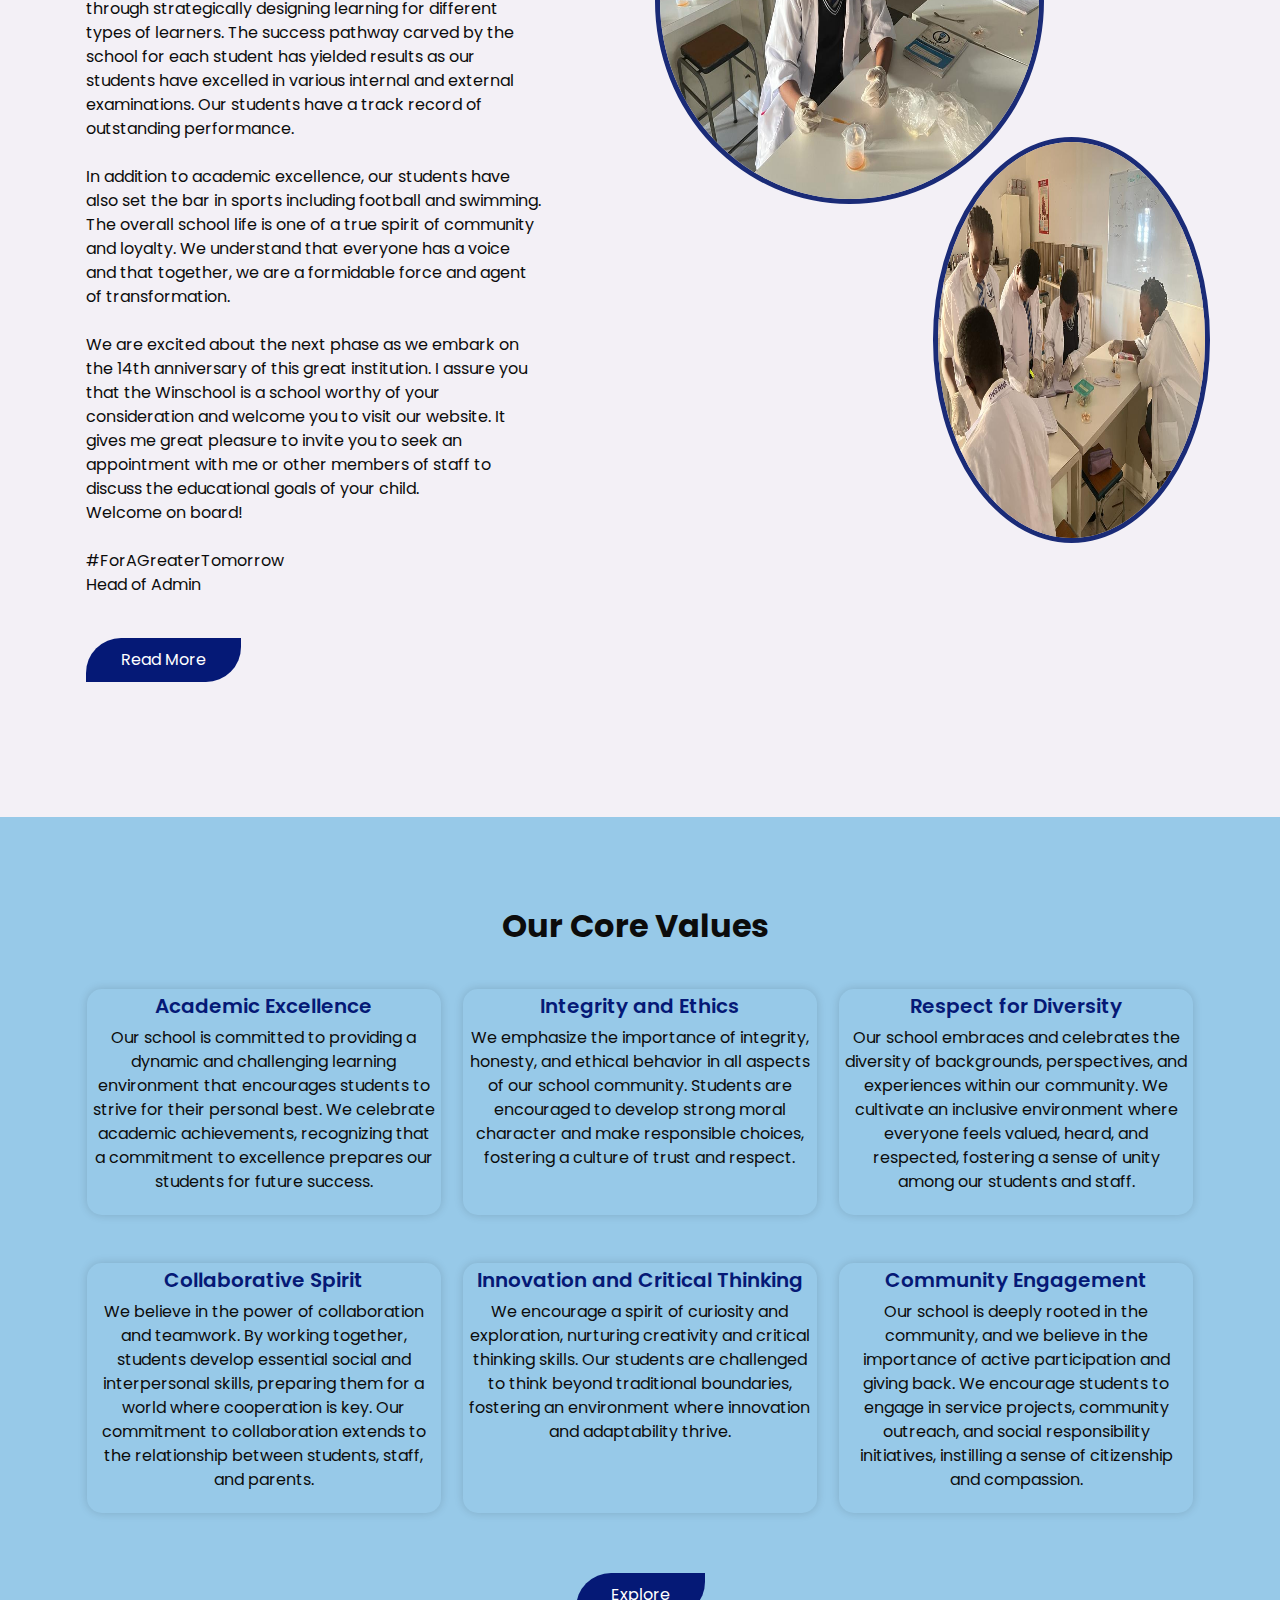
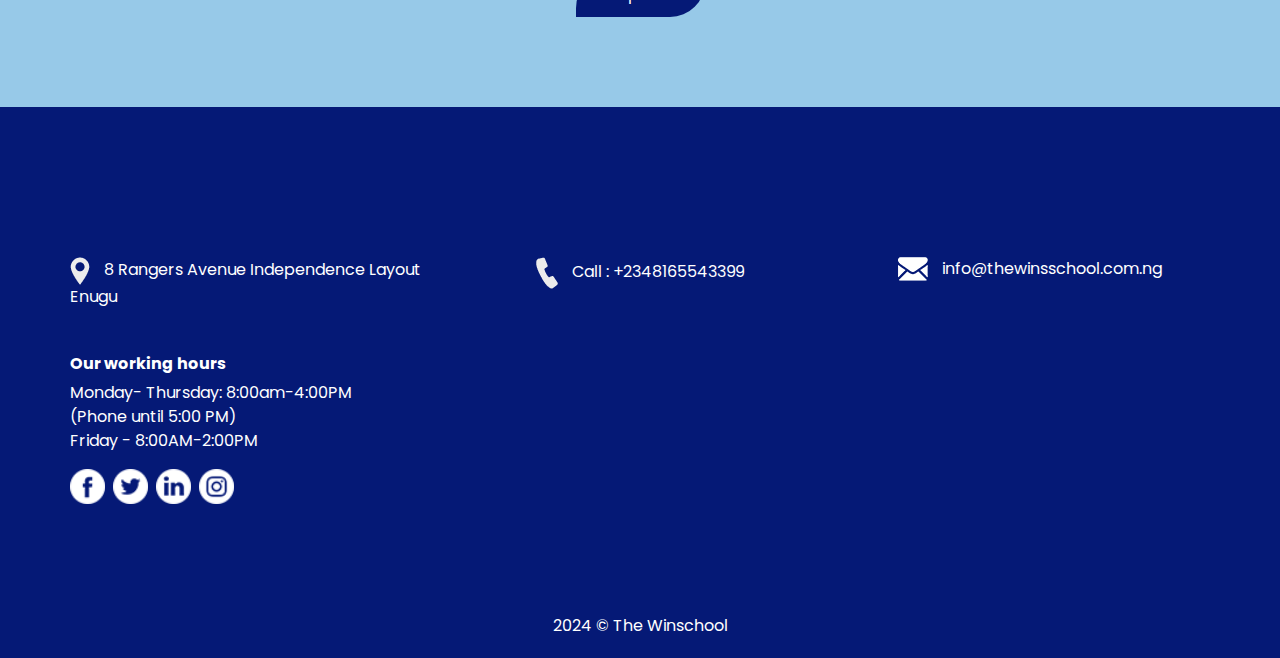
==== commit fd69629c: "commit" ====
--- a/about.html
+++ b/about.html
@@ -43,13 +43,13 @@
         <nav class="navbar navbar-expand-lg custom_nav-container ">
           <a class="navbar-brand" href="index.html">
             <img  style="width: 150px;"  src="images/logo.png" alt="">
-            <span>
-              THE WINSCHOOL
-            <h6><small>8 Rangers Avenue Independence Layout Enugu 
-             <br> Phone:+2348165543399
-             <br> Email: info@thewinsschool.com.ng</small></h6>
-            </span>
           </a>
+          <span>
+            THE WINSCHOOL
+          <h6><small>8 Rangers Avenue Independence <br>Layout Enugu 
+           <br>Phone: +2348165543399
+           <br>Email: info@thewinsschool.com.ng</small></h6>
+          </span>
           <button class="navbar-toggler" type="button" data-toggle="collapse" data-target="#navbarSupportedContent"
             aria-controls="navbarSupportedContent" aria-expanded="false" aria-label="Toggle navigation">
             <span class="s-1"> </span>
@@ -64,7 +64,7 @@
                   <a class="nav-link" href="index.html">Home <span class="sr-only">(current)</span></a>
                 </li>
                 <li class="nav-item">
-                  <a class="nav-link" href="about.html"> About</a>
+                  <a class="nav-link" href="about.html"> About Us</a>
                 </li>
                 <li class="nav-item">
                   <a class="nav-link" href="gallery.html"> Gallery </a>
